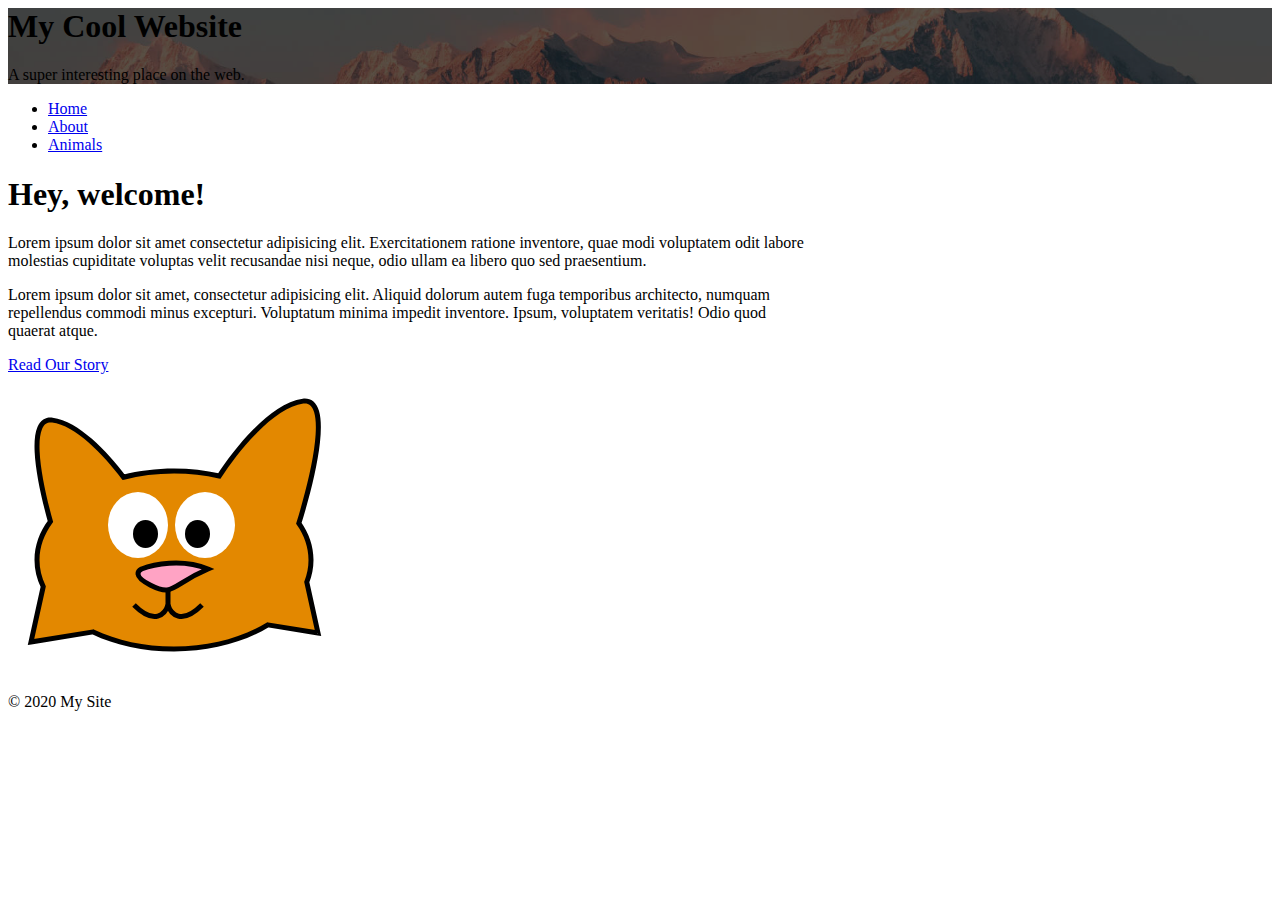
==== index.html @ 9cc60007 "my first commit" ====
<html lang="en">
  <head>
    <meta charset="UTF-8" />
    <meta name="viewport" content="width=device-width, initial-scale=1.0" />
    <title>My Cool Website</title>
    <link rel="stylesheet" href="https://stackpath.bootstrapcdn.com/bootstrap/5.0.0-alpha1/css/bootstrap.min.css" integrity="sha384-r4NyP46KrjDleawBgD5tp8Y7UzmLA05oM1iAEQ17CSuDqnUK2+k9luXQOfXJCJ4I" crossorigin="anonymous" />
    <link rel="stylesheet" href="custom.css" />
  </head>
  <body>
    <div class="my-bg-photo bg-secondary text-white py-5 text-center shadow">
      <h1 class="display-4">My Cool Website</h1>
      <p class="lead mb-0">A super interesting place on the web.</p>
    </div>

    <div class="container my-custom-container pt-3">
      <nav class="mb-3">
        <ul class="nav nav-tabs justify-content-center">
          <li class="nav-item">
            <a class="nav-link active" href="#">Home</a>
          </li>
          <li class="nav-item">
            <a class="nav-link" href="about.html">About</a>
          </li>
          <li class="nav-item">
            <a class="nav-link" href="animals.html">Animals</a>
          </li>
        </ul>
      </nav>

      <div class="row">
        <div class="col-md-7">
          <h1>Hey, welcome!</h1>
          <p class="lead">Lorem ipsum dolor sit amet consectetur adipisicing elit. Exercitationem ratione inventore, quae modi voluptatem odit labore molestias cupiditate voluptas velit recusandae nisi neque, odio ullam ea libero quo sed praesentium.</p>
          <p>Lorem ipsum dolor sit amet, consectetur adipisicing elit. Aliquid dolorum autem fuga temporibus architecto, numquam repellendus commodi minus excepturi. Voluptatum minima impedit inventore. Ipsum, voluptatem veritatis! Odio quod quaerat atque.</p>
          <a href="about.html" class="btn btn-primary btn-lg">Read Our Story</a>
        </div>
        <div class="col-md-5 text-center pt-5">
          <img src="images/cat.svg" class="my-drawing img-fluid" alt="A drawing of a cat." />
        </div>
      </div>
    </div>

    <footer class="border-top mt-5 py-4 text-center text-muted small">
      <p>&copy; 2020 My Site</p>
    </footer>

    <!-- JavaScript and dependencies -->
    <script src="https://cdn.jsdelivr.net/npm/popper.js@1.16.0/dist/umd/popper.min.js" integrity="sha384-Q6E9RHvbIyZFJoft+2mJbHaEWldlvI9IOYy5n3zV9zzTtmI3UksdQRVvoxMfooAo" crossorigin="anonymous"></script>
    <script src="https://stackpath.bootstrapcdn.com/bootstrap/5.0.0-alpha1/js/bootstrap.min.js" integrity="sha384-oesi62hOLfzrys4LxRF63OJCXdXDipiYWBnvTl9Y9/TRlw5xlKIEHpNyvvDShgf/" crossorigin="anonymous"></script>
  </body>
</html>
---- custom.css ----
.my-bg-photo {
  background: url('images/banner-bg.jpg') no-repeat;
  background-size: cover;
  background-position: center center;
  position: relative;
}

.my-bg-photo * {
  position: relative;
  z-index: 10;
}

.my-bg-photo:before {
  content: " ";
  position: absolute;
  z-index: 1;
  top: 0;
  bottom: 0;
  left: 0;
  right: 0;
  background-color: #000;
  opacity: .65;
}

.my-custom-container {
  max-width: 800px;
}

.accordion .btn-link:focus {
  box-shadow: none;
}

.my-drawing {
  transition: all .33s ease-out;
}

.my-drawing:hover {
  transform: scale(1.054) rotate(15deg);
}
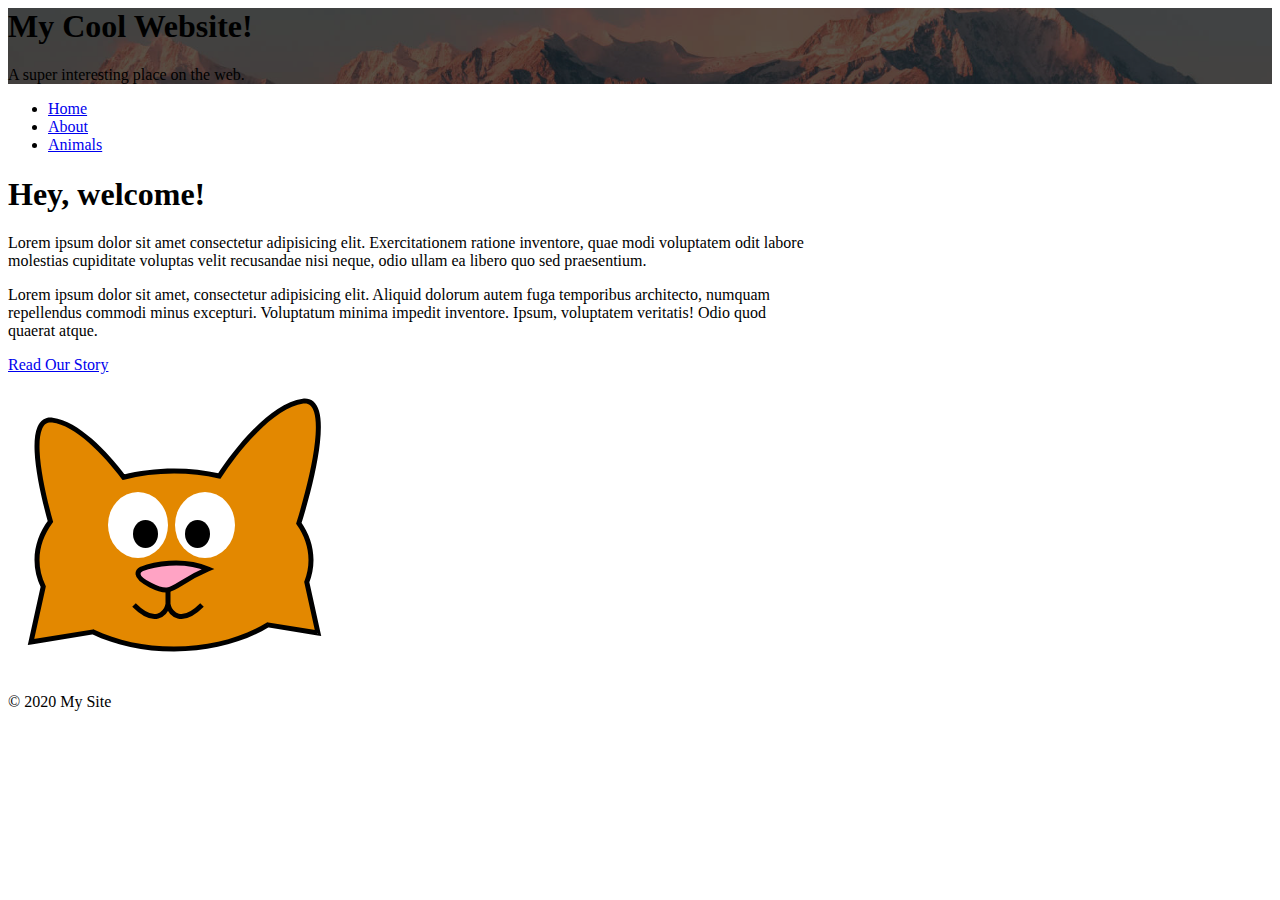
==== commit 3cfb6bc3: "checked headline on animal" ====
--- a/index.html
+++ b/index.html
@@ -2,13 +2,13 @@
   <head>
     <meta charset="UTF-8" />
     <meta name="viewport" content="width=device-width, initial-scale=1.0" />
-    <title>My Cool Website</title>
+    <title>Our Animals | My Cool Website</title>
     <link rel="stylesheet" href="https://stackpath.bootstrapcdn.com/bootstrap/5.0.0-alpha1/css/bootstrap.min.css" integrity="sha384-r4NyP46KrjDleawBgD5tp8Y7UzmLA05oM1iAEQ17CSuDqnUK2+k9luXQOfXJCJ4I" crossorigin="anonymous" />
     <link rel="stylesheet" href="custom.css" />
   </head>
   <body>
     <div class="my-bg-photo bg-secondary text-white py-5 text-center shadow">
-      <h1 class="display-4">My Cool Website</h1>
+      <h1 class="display-4">My Cool Website!</h1>
       <p class="lead mb-0">A super interesting place on the web.</p>
     </div>
 
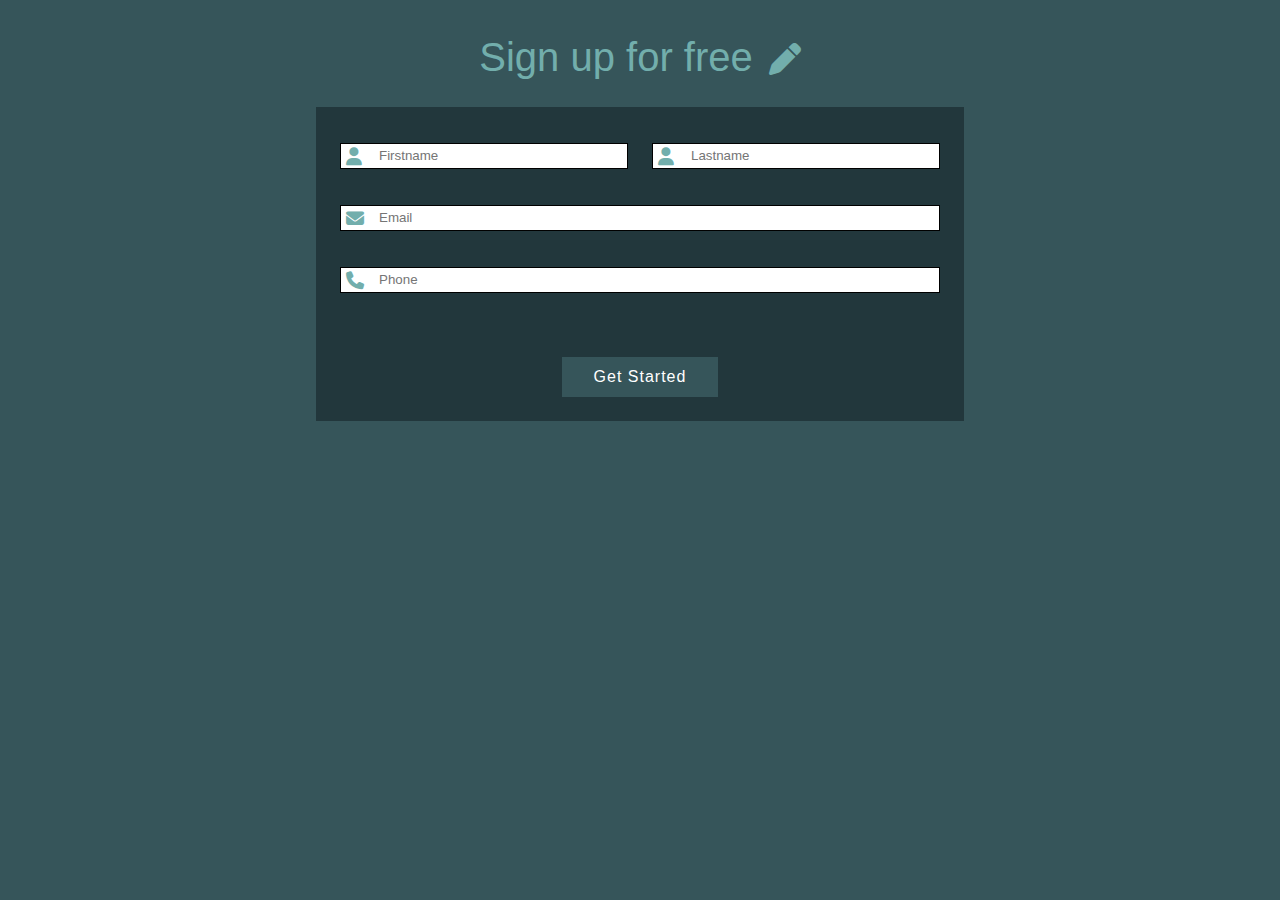
==== commit 7eb064d7: "change index html" ====
--- a/index.html
+++ b/index.html
@@ -1,51 +1,58 @@
 <html lang="en">
-  <head>
-    <meta charset="UTF-8" />
-    <meta name="viewport" content="width=device-width, initial-scale=1.0" />
-    <title>Our Animals | My Cool Website</title>
-    <link rel="stylesheet" href="https://stackpath.bootstrapcdn.com/bootstrap/5.0.0-alpha1/css/bootstrap.min.css" integrity="sha384-r4NyP46KrjDleawBgD5tp8Y7UzmLA05oM1iAEQ17CSuDqnUK2+k9luXQOfXJCJ4I" crossorigin="anonymous" />
-    <link rel="stylesheet" href="custom.css" />
-  </head>
-  <body>
-    <div class="my-bg-photo bg-secondary text-white py-5 text-center shadow">
-      <h1 class="display-4">My Cool Website!</h1>
-      <p class="lead mb-0">A super interesting place on the web.</p>
+<head>
+    <meta charset="UTF-8">
+    <meta http-equiv="X-UA-Compatible" content="IE=edge">
+    <meta name="viewport" content="width=device-width, initial-scale=1.0">
+    <link rel="stylesheet" href="style.css">
+    <link rel="stylesheet" href="fontawesome/css/fontawesome.min.css">
+    <link href="fontawesome/css/brands.css" rel="stylesheet">
+    <link href="fontawesome/css/solid.css" rel="stylesheet">
+    <title>My first button</title>
+</head>
+
+
+<body>
+
+    
+    <div class="header">
+        <h1>Sign up for free<i class="fa-solid fa-pen"></i></h1>
     </div>
+    
 
-    <div class="container my-custom-container pt-3">
-      <nav class="mb-3">
-        <ul class="nav nav-tabs justify-content-center">
-          <li class="nav-item">
-            <a class="nav-link active" href="#">Home</a>
-          </li>
-          <li class="nav-item">
-            <a class="nav-link" href="about.html">About</a>
-          </li>
-          <li class="nav-item">
-            <a class="nav-link" href="animals.html">Animals</a>
-          </li>
-        </ul>
-      </nav>
+    <form>
+        
+        <div class="formrow">
+            <div class="input">
+                <i class="fa-solid fa-user"></i>
+                <input type="text" name="fname" placeholder="Firstname">
+            </div>
+            <div class="input">
+                <i class="fa-solid fa-user"></i>
+                <input type="text" name="lname" placeholder="Lastname">
+            </div>
 
-      <div class="row">
-        <div class="col-md-7">
-          <h1>Hey, welcome!</h1>
-          <p class="lead">Lorem ipsum dolor sit amet consectetur adipisicing elit. Exercitationem ratione inventore, quae modi voluptatem odit labore molestias cupiditate voluptas velit recusandae nisi neque, odio ullam ea libero quo sed praesentium.</p>
-          <p>Lorem ipsum dolor sit amet, consectetur adipisicing elit. Aliquid dolorum autem fuga temporibus architecto, numquam repellendus commodi minus excepturi. Voluptatum minima impedit inventore. Ipsum, voluptatem veritatis! Odio quod quaerat atque.</p>
-          <a href="about.html" class="btn btn-primary btn-lg">Read Our Story</a>
         </div>
-        <div class="col-md-5 text-center pt-5">
-          <img src="images/cat.svg" class="my-drawing img-fluid" alt="A drawing of a cat." />
+        
+        <div class="formrow">
+            <div class="input">
+                <i class="fa-solid fa-envelope"></i>
+                <input type="text" name="email" placeholder="Email">
+                </div> 
         </div>
-      </div>
-    </div>
 
-    <footer class="border-top mt-5 py-4 text-center text-muted small">
-      <p>&copy; 2020 My Site</p>
-    </footer>
+        <div class="formrow">
+                <div class="input">
+                    <i class="fa-solid fa-phone"></i>
+                    <input type="text" name="phone" placeholder="Phone">
+                </div>
+        </div>
+    
+        <div class="actionbar">
+            <button type="submit" class="button button-block">Get Started</button>
+        </div>
+      </form>
+    
+    
+</body>
 
-    <!-- JavaScript and dependencies -->
-    <script src="https://cdn.jsdelivr.net/npm/popper.js@1.16.0/dist/umd/popper.min.js" integrity="sha384-Q6E9RHvbIyZFJoft+2mJbHaEWldlvI9IOYy5n3zV9zzTtmI3UksdQRVvoxMfooAo" crossorigin="anonymous"></script>
-    <script src="https://stackpath.bootstrapcdn.com/bootstrap/5.0.0-alpha1/js/bootstrap.min.js" integrity="sha384-oesi62hOLfzrys4LxRF63OJCXdXDipiYWBnvTl9Y9/TRlw5xlKIEHpNyvvDShgf/" crossorigin="anonymous"></script>
-  </body>
-</html>
+</html>--- a/style.css
+++ b/style.css
@@ -0,0 +1,119 @@
+*{font-family: Arial, Helvetica, sans-serif;}
+
+i {
+    color: currentColor;
+}
+
+h1 {
+    color: #72aeac;
+    text-align: center;
+    font-weight: 100;
+    font-size: 40px;
+}
+
+h1 i {
+    margin-left: 16px;
+    font-size: 80%;
+
+}
+ 
+
+form i {
+    position: absolute;
+    left: 6px;
+    font-size: 18px;
+    top: 8px;
+    color: #72aeac;
+}
+
+body {
+    display: flex;
+    flex-direction: column;
+    justify-content: center;
+    background-color: #36555a;
+}
+form {
+    background-color: #22373c;
+    padding: 24px;
+    width: 80%;
+    max-width: 600px;
+    display: block;
+    margin: 0 auto;
+}
+
+label {
+    position: absolute;
+    top: 32px;
+    left: 32px;
+}
+
+button, .button {
+    background: #36555a;
+    color: #fff;
+    padding: 8px 32px 8px 32px;
+    font-size: 16px;
+    font-family: sans-serif;
+    font-weight: 500;
+    letter-spacing: 1;
+    border-style: none;
+    line-height: 24px;
+    text-align: center;
+    margin-top: 32px;
+
+}
+
+.actionbar {
+flex: 1;
+display: flex;
+justify-content: center;
+
+}
+
+button:hover, .button:hover{
+    background-color: #507d7f;
+    cursor: pointer;
+}
+
+input {
+
+   border: #72aeac;
+    height: 26px;
+    margin-top: 4px;
+    border: solid;
+    border-width: 1px;
+    padding: 8px;
+    text-indent: 30px;
+
+}
+
+input:focus + label {
+    transform: translateY(-24px) translateX(-8px);
+    text-transform: uppercase;
+
+}
+
+.input {
+    display: flex;
+    flex-direction: column;
+    margin-bottom: 24px;
+    flex: 1;
+    position: relative;
+}
+
+.formrow {
+    margin-top: 8px;
+    margin-bottom: 8px;
+}
+
+.submit {
+float: right;
+flex: 1;
+}
+
+@media (min-width: 720px) {
+    .formrow{
+     display: flex;
+     gap: 24px;
+    }
+  }
+
--- a/fontawesome/css/brands.css
+++ b/fontawesome/css/brands.css
@@ -0,0 +1,1516 @@
+/*!
+ * Font Awesome Free 6.2.0 by @fontawesome - https://fontawesome.com
+ * License - https://fontawesome.com/license/free (Icons: CC BY 4.0, Fonts: SIL OFL 1.1, Code: MIT License)
+ * Copyright 2022 Fonticons, Inc.
+ */
+:root, :host {
+  --fa-style-family-brands: 'Font Awesome 6 Brands';
+  --fa-font-brands: normal 400 1em/1 'Font Awesome 6 Brands'; }
+
+@font-face {
+  font-family: 'Font Awesome 6 Brands';
+  font-style: normal;
+  font-weight: 400;
+  font-display: block;
+  src: url("../webfonts/fa-brands-400.woff2") format("woff2"), url("../webfonts/fa-brands-400.ttf") format("truetype"); }
+
+.fab,
+.fa-brands {
+  font-weight: 400; }
+
+.fa-monero:before {
+  content: "\f3d0"; }
+
+.fa-hooli:before {
+  content: "\f427"; }
+
+.fa-yelp:before {
+  content: "\f1e9"; }
+
+.fa-cc-visa:before {
+  content: "\f1f0"; }
+
+.fa-lastfm:before {
+  content: "\f202"; }
+
+.fa-shopware:before {
+  content: "\f5b5"; }
+
+.fa-creative-commons-nc:before {
+  content: "\f4e8"; }
+
+.fa-aws:before {
+  content: "\f375"; }
+
+.fa-redhat:before {
+  content: "\f7bc"; }
+
+.fa-yoast:before {
+  content: "\f2b1"; }
+
+.fa-cloudflare:before {
+  content: "\e07d"; }
+
+.fa-ups:before {
+  content: "\f7e0"; }
+
+.fa-wpexplorer:before {
+  content: "\f2de"; }
+
+.fa-dyalog:before {
+  content: "\f399"; }
+
+.fa-bity:before {
+  content: "\f37a"; }
+
+.fa-stackpath:before {
+  content: "\f842"; }
+
+.fa-buysellads:before {
+  content: "\f20d"; }
+
+.fa-first-order:before {
+  content: "\f2b0"; }
+
+.fa-modx:before {
+  content: "\f285"; }
+
+.fa-guilded:before {
+  content: "\e07e"; }
+
+.fa-vnv:before {
+  content: "\f40b"; }
+
+.fa-square-js:before {
+  content: "\f3b9"; }
+
+.fa-js-square:before {
+  content: "\f3b9"; }
+
+.fa-microsoft:before {
+  content: "\f3ca"; }
+
+.fa-qq:before {
+  content: "\f1d6"; }
+
+.fa-orcid:before {
+  content: "\f8d2"; }
+
+.fa-java:before {
+  content: "\f4e4"; }
+
+.fa-invision:before {
+  content: "\f7b0"; }
+
+.fa-creative-commons-pd-alt:before {
+  content: "\f4ed"; }
+
+.fa-centercode:before {
+  content: "\f380"; }
+
+.fa-glide-g:before {
+  content: "\f2a6"; }
+
+.fa-drupal:before {
+  content: "\f1a9"; }
+
+.fa-hire-a-helper:before {
+  content: "\f3b0"; }
+
+.fa-creative-commons-by:before {
+  content: "\f4e7"; }
+
+.fa-unity:before {
+  content: "\e049"; }
+
+.fa-whmcs:before {
+  content: "\f40d"; }
+
+.fa-rocketchat:before {
+  content: "\f3e8"; }
+
+.fa-vk:before {
+  content: "\f189"; }
+
+.fa-untappd:before {
+  content: "\f405"; }
+
+.fa-mailchimp:before {
+  content: "\f59e"; }
+
+.fa-css3-alt:before {
+  content: "\f38b"; }
+
+.fa-square-reddit:before {
+  content: "\f1a2"; }
+
+.fa-reddit-square:before {
+  content: "\f1a2"; }
+
+.fa-vimeo-v:before {
+  content: "\f27d"; }
+
+.fa-contao:before {
+  content: "\f26d"; }
+
+.fa-square-font-awesome:before {
+  content: "\e5ad"; }
+
+.fa-deskpro:before {
+  content: "\f38f"; }
+
+.fa-sistrix:before {
+  content: "\f3ee"; }
+
+.fa-square-instagram:before {
+  content: "\e055"; }
+
+.fa-instagram-square:before {
+  content: "\e055"; }
+
+.fa-battle-net:before {
+  content: "\f835"; }
+
+.fa-the-red-yeti:before {
+  content: "\f69d"; }
+
+.fa-square-hacker-news:before {
+  content: "\f3af"; }
+
+.fa-hacker-news-square:before {
+  content: "\f3af"; }
+
+.fa-edge:before {
+  content: "\f282"; }
+
+.fa-napster:before {
+  content: "\f3d2"; }
+
+.fa-square-snapchat:before {
+  content: "\f2ad"; }
+
+.fa-snapchat-square:before {
+  content: "\f2ad"; }
+
+.fa-google-plus-g:before {
+  content: "\f0d5"; }
+
+.fa-artstation:before {
+  content: "\f77a"; }
+
+.fa-markdown:before {
+  content: "\f60f"; }
+
+.fa-sourcetree:before {
+  content: "\f7d3"; }
+
+.fa-google-plus:before {
+  content: "\f2b3"; }
+
+.fa-diaspora:before {
+  content: "\f791"; }
+
+.fa-foursquare:before {
+  content: "\f180"; }
+
+.fa-stack-overflow:before {
+  content: "\f16c"; }
+
+.fa-github-alt:before {
+  content: "\f113"; }
+
+.fa-phoenix-squadron:before {
+  content: "\f511"; }
+
+.fa-pagelines:before {
+  content: "\f18c"; }
+
+.fa-algolia:before {
+  content: "\f36c"; }
+
+.fa-red-river:before {
+  content: "\f3e3"; }
+
+.fa-creative-commons-sa:before {
+  content: "\f4ef"; }
+
+.fa-safari:before {
+  content: "\f267"; }
+
+.fa-google:before {
+  content: "\f1a0"; }
+
+.fa-square-font-awesome-stroke:before {
+  content: "\f35c"; }
+
+.fa-font-awesome-alt:before {
+  content: "\f35c"; }
+
+.fa-atlassian:before {
+  content: "\f77b"; }
+
+.fa-linkedin-in:before {
+  content: "\f0e1"; }
+
+.fa-digital-ocean:before {
+  content: "\f391"; }
+
+.fa-nimblr:before {
+  content: "\f5a8"; }
+
+.fa-chromecast:before {
+  content: "\f838"; }
+
+.fa-evernote:before {
+  content: "\f839"; }
+
+.fa-hacker-news:before {
+  content: "\f1d4"; }
+
+.fa-creative-commons-sampling:before {
+  content: "\f4f0"; }
+
+.fa-adversal:before {
+  content: "\f36a"; }
+
+.fa-creative-commons:before {
+  content: "\f25e"; }
+
+.fa-watchman-monitoring:before {
+  content: "\e087"; }
+
+.fa-fonticons:before {
+  content: "\f280"; }
+
+.fa-weixin:before {
+  content: "\f1d7"; }
+
+.fa-shirtsinbulk:before {
+  content: "\f214"; }
+
+.fa-codepen:before {
+  content: "\f1cb"; }
+
+.fa-git-alt:before {
+  content: "\f841"; }
+
+.fa-lyft:before {
+  content: "\f3c3"; }
+
+.fa-rev:before {
+  content: "\f5b2"; }
+
+.fa-windows:before {
+  content: "\f17a"; }
+
+.fa-wizards-of-the-coast:before {
+  content: "\f730"; }
+
+.fa-square-viadeo:before {
+  content: "\f2aa"; }
+
+.fa-viadeo-square:before {
+  content: "\f2aa"; }
+
+.fa-meetup:before {
+  content: "\f2e0"; }
+
+.fa-centos:before {
+  content: "\f789"; }
+
+.fa-adn:before {
+  content: "\f170"; }
+
+.fa-cloudsmith:before {
+  content: "\f384"; }
+
+.fa-pied-piper-alt:before {
+  content: "\f1a8"; }
+
+.fa-square-dribbble:before {
+  content: "\f397"; }
+
+.fa-dribbble-square:before {
+  content: "\f397"; }
+
+.fa-codiepie:before {
+  content: "\f284"; }
+
+.fa-node:before {
+  content: "\f419"; }
+
+.fa-mix:before {
+  content: "\f3cb"; }
+
+.fa-steam:before {
+  content: "\f1b6"; }
+
+.fa-cc-apple-pay:before {
+  content: "\f416"; }
+
+.fa-scribd:before {
+  content: "\f28a"; }
+
+.fa-openid:before {
+  content: "\f19b"; }
+
+.fa-instalod:before {
+  content: "\e081"; }
+
+.fa-expeditedssl:before {
+  content: "\f23e"; }
+
+.fa-sellcast:before {
+  content: "\f2da"; }
+
+.fa-square-twitter:before {
+  content: "\f081"; }
+
+.fa-twitter-square:before {
+  content: "\f081"; }
+
+.fa-r-project:before {
+  content: "\f4f7"; }
+
+.fa-delicious:before {
+  content: "\f1a5"; }
+
+.fa-freebsd:before {
+  content: "\f3a4"; }
+
+.fa-vuejs:before {
+  content: "\f41f"; }
+
+.fa-accusoft:before {
+  content: "\f369"; }
+
+.fa-ioxhost:before {
+  content: "\f208"; }
+
+.fa-fonticons-fi:before {
+  content: "\f3a2"; }
+
+.fa-app-store:before {
+  content: "\f36f"; }
+
+.fa-cc-mastercard:before {
+  content: "\f1f1"; }
+
+.fa-itunes-note:before {
+  content: "\f3b5"; }
+
+.fa-golang:before {
+  content: "\e40f"; }
+
+.fa-kickstarter:before {
+  content: "\f3bb"; }
+
+.fa-grav:before {
+  content: "\f2d6"; }
+
+.fa-weibo:before {
+  content: "\f18a"; }
+
+.fa-uncharted:before {
+  content: "\e084"; }
+
+.fa-firstdraft:before {
+  content: "\f3a1"; }
+
+.fa-square-youtube:before {
+  content: "\f431"; }
+
+.fa-youtube-square:before {
+  content: "\f431"; }
+
+.fa-wikipedia-w:before {
+  content: "\f266"; }
+
+.fa-wpressr:before {
+  content: "\f3e4"; }
+
+.fa-rendact:before {
+  content: "\f3e4"; }
+
+.fa-angellist:before {
+  content: "\f209"; }
+
+.fa-galactic-republic:before {
+  content: "\f50c"; }
+
+.fa-nfc-directional:before {
+  content: "\e530"; }
+
+.fa-skype:before {
+  content: "\f17e"; }
+
+.fa-joget:before {
+  content: "\f3b7"; }
+
+.fa-fedora:before {
+  content: "\f798"; }
+
+.fa-stripe-s:before {
+  content: "\f42a"; }
+
+.fa-meta:before {
+  content: "\e49b"; }
+
+.fa-laravel:before {
+  content: "\f3bd"; }
+
+.fa-hotjar:before {
+  content: "\f3b1"; }
+
+.fa-bluetooth-b:before {
+  content: "\f294"; }
+
+.fa-sticker-mule:before {
+  content: "\f3f7"; }
+
+.fa-creative-commons-zero:before {
+  content: "\f4f3"; }
+
+.fa-hips:before {
+  content: "\f452"; }
+
+.fa-behance:before {
+  content: "\f1b4"; }
+
+.fa-reddit:before {
+  content: "\f1a1"; }
+
+.fa-discord:before {
+  content: "\f392"; }
+
+.fa-chrome:before {
+  content: "\f268"; }
+
+.fa-app-store-ios:before {
+  content: "\f370"; }
+
+.fa-cc-discover:before {
+  content: "\f1f2"; }
+
+.fa-wpbeginner:before {
+  content: "\f297"; }
+
+.fa-confluence:before {
+  content: "\f78d"; }
+
+.fa-mdb:before {
+  content: "\f8ca"; }
+
+.fa-dochub:before {
+  content: "\f394"; }
+
+.fa-accessible-icon:before {
+  content: "\f368"; }
+
+.fa-ebay:before {
+  content: "\f4f4"; }
+
+.fa-amazon:before {
+  content: "\f270"; }
+
+.fa-unsplash:before {
+  content: "\e07c"; }
+
+.fa-yarn:before {
+  content: "\f7e3"; }
+
+.fa-square-steam:before {
+  content: "\f1b7"; }
+
+.fa-steam-square:before {
+  content: "\f1b7"; }
+
+.fa-500px:before {
+  content: "\f26e"; }
+
+.fa-square-vimeo:before {
+  content: "\f194"; }
+
+.fa-vimeo-square:before {
+  content: "\f194"; }
+
+.fa-asymmetrik:before {
+  content: "\f372"; }
+
+.fa-font-awesome:before {
+  content: "\f2b4"; }
+
+.fa-font-awesome-flag:before {
+  content: "\f2b4"; }
+
+.fa-font-awesome-logo-full:before {
+  content: "\f2b4"; }
+
+.fa-gratipay:before {
+  content: "\f184"; }
+
+.fa-apple:before {
+  content: "\f179"; }
+
+.fa-hive:before {
+  content: "\e07f"; }
+
+.fa-gitkraken:before {
+  content: "\f3a6"; }
+
+.fa-keybase:before {
+  content: "\f4f5"; }
+
+.fa-apple-pay:before {
+  content: "\f415"; }
+
+.fa-padlet:before {
+  content: "\e4a0"; }
+
+.fa-amazon-pay:before {
+  content: "\f42c"; }
+
+.fa-square-github:before {
+  content: "\f092"; }
+
+.fa-github-square:before {
+  content: "\f092"; }
+
+.fa-stumbleupon:before {
+  content: "\f1a4"; }
+
+.fa-fedex:before {
+  content: "\f797"; }
+
+.fa-phoenix-framework:before {
+  content: "\f3dc"; }
+
+.fa-shopify:before {
+  content: "\e057"; }
+
+.fa-neos:before {
+  content: "\f612"; }
+
+.fa-hackerrank:before {
+  content: "\f5f7"; }
+
+.fa-researchgate:before {
+  content: "\f4f8"; }
+
+.fa-swift:before {
+  content: "\f8e1"; }
+
+.fa-angular:before {
+  content: "\f420"; }
+
+.fa-speakap:before {
+  content: "\f3f3"; }
+
+.fa-angrycreative:before {
+  content: "\f36e"; }
+
+.fa-y-combinator:before {
+  content: "\f23b"; }
+
+.fa-empire:before {
+  content: "\f1d1"; }
+
+.fa-envira:before {
+  content: "\f299"; }
+
+.fa-square-gitlab:before {
+  content: "\e5ae"; }
+
+.fa-gitlab-square:before {
+  content: "\e5ae"; }
+
+.fa-studiovinari:before {
+  content: "\f3f8"; }
+
+.fa-pied-piper:before {
+  content: "\f2ae"; }
+
+.fa-wordpress:before {
+  content: "\f19a"; }
+
+.fa-product-hunt:before {
+  content: "\f288"; }
+
+.fa-firefox:before {
+  content: "\f269"; }
+
+.fa-linode:before {
+  content: "\f2b8"; }
+
+.fa-goodreads:before {
+  content: "\f3a8"; }
+
+.fa-square-odnoklassniki:before {
+  content: "\f264"; }
+
+.fa-odnoklassniki-square:before {
+  content: "\f264"; }
+
+.fa-jsfiddle:before {
+  content: "\f1cc"; }
+
+.fa-sith:before {
+  content: "\f512"; }
+
+.fa-themeisle:before {
+  content: "\f2b2"; }
+
+.fa-page4:before {
+  content: "\f3d7"; }
+
+.fa-hashnode:before {
+  content: "\e499"; }
+
+.fa-react:before {
+  content: "\f41b"; }
+
+.fa-cc-paypal:before {
+  content: "\f1f4"; }
+
+.fa-squarespace:before {
+  content: "\f5be"; }
+
+.fa-cc-stripe:before {
+  content: "\f1f5"; }
+
+.fa-creative-commons-share:before {
+  content: "\f4f2"; }
+
+.fa-bitcoin:before {
+  content: "\f379"; }
+
+.fa-keycdn:before {
+  content: "\f3ba"; }
+
+.fa-opera:before {
+  content: "\f26a"; }
+
+.fa-itch-io:before {
+  content: "\f83a"; }
+
+.fa-umbraco:before {
+  content: "\f8e8"; }
+
+.fa-galactic-senate:before {
+  content: "\f50d"; }
+
+.fa-ubuntu:before {
+  content: "\f7df"; }
+
+.fa-draft2digital:before {
+  content: "\f396"; }
+
+.fa-stripe:before {
+  content: "\f429"; }
+
+.fa-houzz:before {
+  content: "\f27c"; }
+
+.fa-gg:before {
+  content: "\f260"; }
+
+.fa-dhl:before {
+  content: "\f790"; }
+
+.fa-square-pinterest:before {
+  content: "\f0d3"; }
+
+.fa-pinterest-square:before {
+  content: "\f0d3"; }
+
+.fa-xing:before {
+  content: "\f168"; }
+
+.fa-blackberry:before {
+  content: "\f37b"; }
+
+.fa-creative-commons-pd:before {
+  content: "\f4ec"; }
+
+.fa-playstation:before {
+  content: "\f3df"; }
+
+.fa-quinscape:before {
+  content: "\f459"; }
+
+.fa-less:before {
+  content: "\f41d"; }
+
+.fa-blogger-b:before {
+  content: "\f37d"; }
+
+.fa-opencart:before {
+  content: "\f23d"; }
+
+.fa-vine:before {
+  content: "\f1ca"; }
+
+.fa-paypal:before {
+  content: "\f1ed"; }
+
+.fa-gitlab:before {
+  content: "\f296"; }
+
+.fa-typo3:before {
+  content: "\f42b"; }
+
+.fa-reddit-alien:before {
+  content: "\f281"; }
+
+.fa-yahoo:before {
+  content: "\f19e"; }
+
+.fa-dailymotion:before {
+  content: "\e052"; }
+
+.fa-affiliatetheme:before {
+  content: "\f36b"; }
+
+.fa-pied-piper-pp:before {
+  content: "\f1a7"; }
+
+.fa-bootstrap:before {
+  content: "\f836"; }
+
+.fa-odnoklassniki:before {
+  content: "\f263"; }
+
+.fa-nfc-symbol:before {
+  content: "\e531"; }
+
+.fa-ethereum:before {
+  content: "\f42e"; }
+
+.fa-speaker-deck:before {
+  content: "\f83c"; }
+
+.fa-creative-commons-nc-eu:before {
+  content: "\f4e9"; }
+
+.fa-patreon:before {
+  content: "\f3d9"; }
+
+.fa-avianex:before {
+  content: "\f374"; }
+
+.fa-ello:before {
+  content: "\f5f1"; }
+
+.fa-gofore:before {
+  content: "\f3a7"; }
+
+.fa-bimobject:before {
+  content: "\f378"; }
+
+.fa-facebook-f:before {
+  content: "\f39e"; }
+
+.fa-square-google-plus:before {
+  content: "\f0d4"; }
+
+.fa-google-plus-square:before {
+  content: "\f0d4"; }
+
+.fa-mandalorian:before {
+  content: "\f50f"; }
+
+.fa-first-order-alt:before {
+  content: "\f50a"; }
+
+.fa-osi:before {
+  content: "\f41a"; }
+
+.fa-google-wallet:before {
+  content: "\f1ee"; }
+
+.fa-d-and-d-beyond:before {
+  content: "\f6ca"; }
+
+.fa-periscope:before {
+  content: "\f3da"; }
+
+.fa-fulcrum:before {
+  content: "\f50b"; }
+
+.fa-cloudscale:before {
+  content: "\f383"; }
+
+.fa-forumbee:before {
+  content: "\f211"; }
+
+.fa-mizuni:before {
+  content: "\f3cc"; }
+
+.fa-schlix:before {
+  content: "\f3ea"; }
+
+.fa-square-xing:before {
+  content: "\f169"; }
+
+.fa-xing-square:before {
+  content: "\f169"; }
+
+.fa-bandcamp:before {
+  content: "\f2d5"; }
+
+.fa-wpforms:before {
+  content: "\f298"; }
+
+.fa-cloudversify:before {
+  content: "\f385"; }
+
+.fa-usps:before {
+  content: "\f7e1"; }
+
+.fa-megaport:before {
+  content: "\f5a3"; }
+
+.fa-magento:before {
+  content: "\f3c4"; }
+
+.fa-spotify:before {
+  content: "\f1bc"; }
+
+.fa-optin-monster:before {
+  content: "\f23c"; }
+
+.fa-fly:before {
+  content: "\f417"; }
+
+.fa-aviato:before {
+  content: "\f421"; }
+
+.fa-itunes:before {
+  content: "\f3b4"; }
+
+.fa-cuttlefish:before {
+  content: "\f38c"; }
+
+.fa-blogger:before {
+  content: "\f37c"; }
+
+.fa-flickr:before {
+  content: "\f16e"; }
+
+.fa-viber:before {
+  content: "\f409"; }
+
+.fa-soundcloud:before {
+  content: "\f1be"; }
+
+.fa-digg:before {
+  content: "\f1a6"; }
+
+.fa-tencent-weibo:before {
+  content: "\f1d5"; }
+
+.fa-symfony:before {
+  content: "\f83d"; }
+
+.fa-maxcdn:before {
+  content: "\f136"; }
+
+.fa-etsy:before {
+  content: "\f2d7"; }
+
+.fa-facebook-messenger:before {
+  content: "\f39f"; }
+
+.fa-audible:before {
+  content: "\f373"; }
+
+.fa-think-peaks:before {
+  content: "\f731"; }
+
+.fa-bilibili:before {
+  content: "\e3d9"; }
+
+.fa-erlang:before {
+  content: "\f39d"; }
+
+.fa-cotton-bureau:before {
+  content: "\f89e"; }
+
+.fa-dashcube:before {
+  content: "\f210"; }
+
+.fa-42-group:before {
+  content: "\e080"; }
+
+.fa-innosoft:before {
+  content: "\e080"; }
+
+.fa-stack-exchange:before {
+  content: "\f18d"; }
+
+.fa-elementor:before {
+  content: "\f430"; }
+
+.fa-square-pied-piper:before {
+  content: "\e01e"; }
+
+.fa-pied-piper-square:before {
+  content: "\e01e"; }
+
+.fa-creative-commons-nd:before {
+  content: "\f4eb"; }
+
+.fa-palfed:before {
+  content: "\f3d8"; }
+
+.fa-superpowers:before {
+  content: "\f2dd"; }
+
+.fa-resolving:before {
+  content: "\f3e7"; }
+
+.fa-xbox:before {
+  content: "\f412"; }
+
+.fa-searchengin:before {
+  content: "\f3eb"; }
+
+.fa-tiktok:before {
+  content: "\e07b"; }
+
+.fa-square-facebook:before {
+  content: "\f082"; }
+
+.fa-facebook-square:before {
+  content: "\f082"; }
+
+.fa-renren:before {
+  content: "\f18b"; }
+
+.fa-linux:before {
+  content: "\f17c"; }
+
+.fa-glide:before {
+  content: "\f2a5"; }
+
+.fa-linkedin:before {
+  content: "\f08c"; }
+
+.fa-hubspot:before {
+  content: "\f3b2"; }
+
+.fa-deploydog:before {
+  content: "\f38e"; }
+
+.fa-twitch:before {
+  content: "\f1e8"; }
+
+.fa-ravelry:before {
+  content: "\f2d9"; }
+
+.fa-mixer:before {
+  content: "\e056"; }
+
+.fa-square-lastfm:before {
+  content: "\f203"; }
+
+.fa-lastfm-square:before {
+  content: "\f203"; }
+
+.fa-vimeo:before {
+  content: "\f40a"; }
+
+.fa-mendeley:before {
+  content: "\f7b3"; }
+
+.fa-uniregistry:before {
+  content: "\f404"; }
+
+.fa-figma:before {
+  content: "\f799"; }
+
+.fa-creative-commons-remix:before {
+  content: "\f4ee"; }
+
+.fa-cc-amazon-pay:before {
+  content: "\f42d"; }
+
+.fa-dropbox:before {
+  content: "\f16b"; }
+
+.fa-instagram:before {
+  content: "\f16d"; }
+
+.fa-cmplid:before {
+  content: "\e360"; }
+
+.fa-facebook:before {
+  content: "\f09a"; }
+
+.fa-gripfire:before {
+  content: "\f3ac"; }
+
+.fa-jedi-order:before {
+  content: "\f50e"; }
+
+.fa-uikit:before {
+  content: "\f403"; }
+
+.fa-fort-awesome-alt:before {
+  content: "\f3a3"; }
+
+.fa-phabricator:before {
+  content: "\f3db"; }
+
+.fa-ussunnah:before {
+  content: "\f407"; }
+
+.fa-earlybirds:before {
+  content: "\f39a"; }
+
+.fa-trade-federation:before {
+  content: "\f513"; }
+
+.fa-autoprefixer:before {
+  content: "\f41c"; }
+
+.fa-whatsapp:before {
+  content: "\f232"; }
+
+.fa-slideshare:before {
+  content: "\f1e7"; }
+
+.fa-google-play:before {
+  content: "\f3ab"; }
+
+.fa-viadeo:before {
+  content: "\f2a9"; }
+
+.fa-line:before {
+  content: "\f3c0"; }
+
+.fa-google-drive:before {
+  content: "\f3aa"; }
+
+.fa-servicestack:before {
+  content: "\f3ec"; }
+
+.fa-simplybuilt:before {
+  content: "\f215"; }
+
+.fa-bitbucket:before {
+  content: "\f171"; }
+
+.fa-imdb:before {
+  content: "\f2d8"; }
+
+.fa-deezer:before {
+  content: "\e077"; }
+
+.fa-raspberry-pi:before {
+  content: "\f7bb"; }
+
+.fa-jira:before {
+  content: "\f7b1"; }
+
+.fa-docker:before {
+  content: "\f395"; }
+
+.fa-screenpal:before {
+  content: "\e570"; }
+
+.fa-bluetooth:before {
+  content: "\f293"; }
+
+.fa-gitter:before {
+  content: "\f426"; }
+
+.fa-d-and-d:before {
+  content: "\f38d"; }
+
+.fa-microblog:before {
+  content: "\e01a"; }
+
+.fa-cc-diners-club:before {
+  content: "\f24c"; }
+
+.fa-gg-circle:before {
+  content: "\f261"; }
+
+.fa-pied-piper-hat:before {
+  content: "\f4e5"; }
+
+.fa-kickstarter-k:before {
+  content: "\f3bc"; }
+
+.fa-yandex:before {
+  content: "\f413"; }
+
+.fa-readme:before {
+  content: "\f4d5"; }
+
+.fa-html5:before {
+  content: "\f13b"; }
+
+.fa-sellsy:before {
+  content: "\f213"; }
+
+.fa-sass:before {
+  content: "\f41e"; }
+
+.fa-wirsindhandwerk:before {
+  content: "\e2d0"; }
+
+.fa-wsh:before {
+  content: "\e2d0"; }
+
+.fa-buromobelexperte:before {
+  content: "\f37f"; }
+
+.fa-salesforce:before {
+  content: "\f83b"; }
+
+.fa-octopus-deploy:before {
+  content: "\e082"; }
+
+.fa-medapps:before {
+  content: "\f3c6"; }
+
+.fa-ns8:before {
+  content: "\f3d5"; }
+
+.fa-pinterest-p:before {
+  content: "\f231"; }
+
+.fa-apper:before {
+  content: "\f371"; }
+
+.fa-fort-awesome:before {
+  content: "\f286"; }
+
+.fa-waze:before {
+  content: "\f83f"; }
+
+.fa-cc-jcb:before {
+  content: "\f24b"; }
+
+.fa-snapchat:before {
+  content: "\f2ab"; }
+
+.fa-snapchat-ghost:before {
+  content: "\f2ab"; }
+
+.fa-fantasy-flight-games:before {
+  content: "\f6dc"; }
+
+.fa-rust:before {
+  content: "\e07a"; }
+
+.fa-wix:before {
+  content: "\f5cf"; }
+
+.fa-square-behance:before {
+  content: "\f1b5"; }
+
+.fa-behance-square:before {
+  content: "\f1b5"; }
+
+.fa-supple:before {
+  content: "\f3f9"; }
+
+.fa-rebel:before {
+  content: "\f1d0"; }
+
+.fa-css3:before {
+  content: "\f13c"; }
+
+.fa-staylinked:before {
+  content: "\f3f5"; }
+
+.fa-kaggle:before {
+  content: "\f5fa"; }
+
+.fa-space-awesome:before {
+  content: "\e5ac"; }
+
+.fa-deviantart:before {
+  content: "\f1bd"; }
+
+.fa-cpanel:before {
+  content: "\f388"; }
+
+.fa-goodreads-g:before {
+  content: "\f3a9"; }
+
+.fa-square-git:before {
+  content: "\f1d2"; }
+
+.fa-git-square:before {
+  content: "\f1d2"; }
+
+.fa-square-tumblr:before {
+  content: "\f174"; }
+
+.fa-tumblr-square:before {
+  content: "\f174"; }
+
+.fa-trello:before {
+  content: "\f181"; }
+
+.fa-creative-commons-nc-jp:before {
+  content: "\f4ea"; }
+
+.fa-get-pocket:before {
+  content: "\f265"; }
+
+.fa-perbyte:before {
+  content: "\e083"; }
+
+.fa-grunt:before {
+  content: "\f3ad"; }
+
+.fa-weebly:before {
+  content: "\f5cc"; }
+
+.fa-connectdevelop:before {
+  content: "\f20e"; }
+
+.fa-leanpub:before {
+  content: "\f212"; }
+
+.fa-black-tie:before {
+  content: "\f27e"; }
+
+.fa-themeco:before {
+  content: "\f5c6"; }
+
+.fa-python:before {
+  content: "\f3e2"; }
+
+.fa-android:before {
+  content: "\f17b"; }
+
+.fa-bots:before {
+  content: "\e340"; }
+
+.fa-free-code-camp:before {
+  content: "\f2c5"; }
+
+.fa-hornbill:before {
+  content: "\f592"; }
+
+.fa-js:before {
+  content: "\f3b8"; }
+
+.fa-ideal:before {
+  content: "\e013"; }
+
+.fa-git:before {
+  content: "\f1d3"; }
+
+.fa-dev:before {
+  content: "\f6cc"; }
+
+.fa-sketch:before {
+  content: "\f7c6"; }
+
+.fa-yandex-international:before {
+  content: "\f414"; }
+
+.fa-cc-amex:before {
+  content: "\f1f3"; }
+
+.fa-uber:before {
+  content: "\f402"; }
+
+.fa-github:before {
+  content: "\f09b"; }
+
+.fa-php:before {
+  content: "\f457"; }
+
+.fa-alipay:before {
+  content: "\f642"; }
+
+.fa-youtube:before {
+  content: "\f167"; }
+
+.fa-skyatlas:before {
+  content: "\f216"; }
+
+.fa-firefox-browser:before {
+  content: "\e007"; }
+
+.fa-replyd:before {
+  content: "\f3e6"; }
+
+.fa-suse:before {
+  content: "\f7d6"; }
+
+.fa-jenkins:before {
+  content: "\f3b6"; }
+
+.fa-twitter:before {
+  content: "\f099"; }
+
+.fa-rockrms:before {
+  content: "\f3e9"; }
+
+.fa-pinterest:before {
+  content: "\f0d2"; }
+
+.fa-buffer:before {
+  content: "\f837"; }
+
+.fa-npm:before {
+  content: "\f3d4"; }
+
+.fa-yammer:before {
+  content: "\f840"; }
+
+.fa-btc:before {
+  content: "\f15a"; }
+
+.fa-dribbble:before {
+  content: "\f17d"; }
+
+.fa-stumbleupon-circle:before {
+  content: "\f1a3"; }
+
+.fa-internet-explorer:before {
+  content: "\f26b"; }
+
+.fa-telegram:before {
+  content: "\f2c6"; }
+
+.fa-telegram-plane:before {
+  content: "\f2c6"; }
+
+.fa-old-republic:before {
+  content: "\f510"; }
+
+.fa-square-whatsapp:before {
+  content: "\f40c"; }
+
+.fa-whatsapp-square:before {
+  content: "\f40c"; }
+
+.fa-node-js:before {
+  content: "\f3d3"; }
+
+.fa-edge-legacy:before {
+  content: "\e078"; }
+
+.fa-slack:before {
+  content: "\f198"; }
+
+.fa-slack-hash:before {
+  content: "\f198"; }
+
+.fa-medrt:before {
+  content: "\f3c8"; }
+
+.fa-usb:before {
+  content: "\f287"; }
+
+.fa-tumblr:before {
+  content: "\f173"; }
+
+.fa-vaadin:before {
+  content: "\f408"; }
+
+.fa-quora:before {
+  content: "\f2c4"; }
+
+.fa-reacteurope:before {
+  content: "\f75d"; }
+
+.fa-medium:before {
+  content: "\f23a"; }
+
+.fa-medium-m:before {
+  content: "\f23a"; }
+
+.fa-amilia:before {
+  content: "\f36d"; }
+
+.fa-mixcloud:before {
+  content: "\f289"; }
+
+.fa-flipboard:before {
+  content: "\f44d"; }
+
+.fa-viacoin:before {
+  content: "\f237"; }
+
+.fa-critical-role:before {
+  content: "\f6c9"; }
+
+.fa-sitrox:before {
+  content: "\e44a"; }
+
+.fa-discourse:before {
+  content: "\f393"; }
+
+.fa-joomla:before {
+  content: "\f1aa"; }
+
+.fa-mastodon:before {
+  content: "\f4f6"; }
+
+.fa-airbnb:before {
+  content: "\f834"; }
+
+.fa-wolf-pack-battalion:before {
+  content: "\f514"; }
+
+.fa-buy-n-large:before {
+  content: "\f8a6"; }
+
+.fa-gulp:before {
+  content: "\f3ae"; }
+
+.fa-creative-commons-sampling-plus:before {
+  content: "\f4f1"; }
+
+.fa-strava:before {
+  content: "\f428"; }
+
+.fa-ember:before {
+  content: "\f423"; }
+
+.fa-canadian-maple-leaf:before {
+  content: "\f785"; }
+
+.fa-teamspeak:before {
+  content: "\f4f9"; }
+
+.fa-pushed:before {
+  content: "\f3e1"; }
+
+.fa-wordpress-simple:before {
+  content: "\f411"; }
+
+.fa-nutritionix:before {
+  content: "\f3d6"; }
+
+.fa-wodu:before {
+  content: "\e088"; }
+
+.fa-google-pay:before {
+  content: "\e079"; }
+
+.fa-intercom:before {
+  content: "\f7af"; }
+
+.fa-zhihu:before {
+  content: "\f63f"; }
+
+.fa-korvue:before {
+  content: "\f42f"; }
+
+.fa-pix:before {
+  content: "\e43a"; }
+
+.fa-steam-symbol:before {
+  content: "\f3f6"; }
--- a/fontawesome/css/solid.css
+++ b/fontawesome/css/solid.css
@@ -0,0 +1,19 @@
+/*!
+ * Font Awesome Free 6.2.0 by @fontawesome - https://fontawesome.com
+ * License - https://fontawesome.com/license/free (Icons: CC BY 4.0, Fonts: SIL OFL 1.1, Code: MIT License)
+ * Copyright 2022 Fonticons, Inc.
+ */
+:root, :host {
+  --fa-style-family-classic: 'Font Awesome 6 Free';
+  --fa-font-solid: normal 900 1em/1 'Font Awesome 6 Free'; }
+
+@font-face {
+  font-family: 'Font Awesome 6 Free';
+  font-style: normal;
+  font-weight: 900;
+  font-display: block;
+  src: url("../webfonts/fa-solid-900.woff2") format("woff2"), url("../webfonts/fa-solid-900.ttf") format("truetype"); }
+
+.fas,
+.fa-solid {
+  font-weight: 900; }
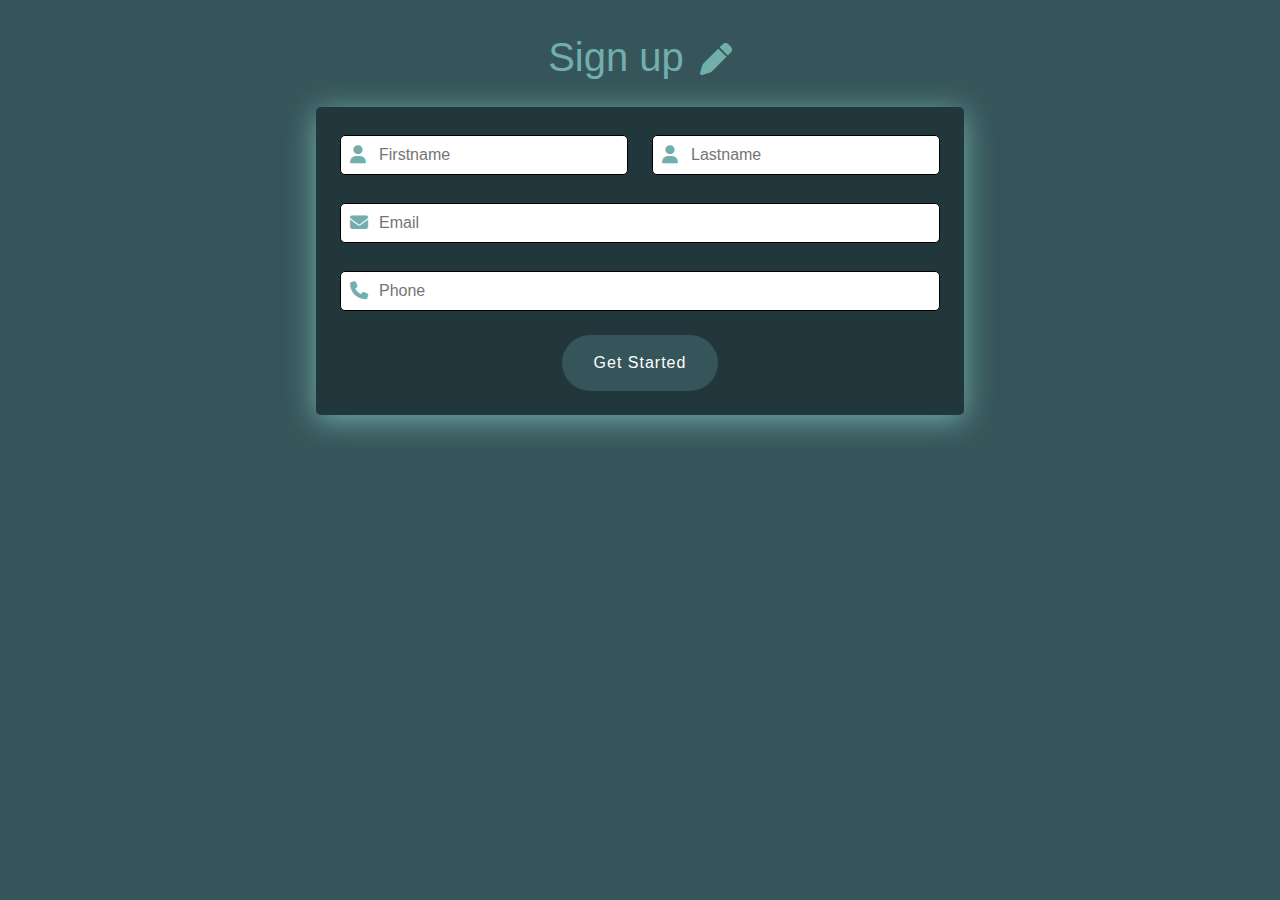
==== commit 9d1690e2: "sdfg" ====
--- a/index.html
+++ b/index.html
@@ -15,7 +15,7 @@
 
     
     <div class="header">
-        <h1>Sign up for free<i class="fa-solid fa-pen"></i></h1>
+        <h1>Sign up<i class="fa-solid fa-pen"></i></h1>
     </div>
     
 
--- a/style.css
+++ b/style.css
@@ -1,5 +1,11 @@
 *{font-family: Arial, Helvetica, sans-serif;}
-
+*:focus-visible {
+    outline: none;
+   
+}
+*:focus:not(:focus-visible) {
+    outline: none;
+}
 i {
     color: currentColor;
 }
@@ -20,9 +26,9 @@
 
 form i {
     position: absolute;
-    left: 6px;
+    left: 10px;
     font-size: 18px;
-    top: 8px;
+    top: 14px;
     color: #72aeac;
 }
 
@@ -39,6 +45,8 @@
     max-width: 600px;
     display: block;
     margin: 0 auto;
+    box-shadow: 0px 5px 30px #72aeac;
+    border-radius: 5px;
 }
 
 label {
@@ -50,7 +58,7 @@
 button, .button {
     background: #36555a;
     color: #fff;
-    padding: 8px 32px 8px 32px;
+    padding: 16px 32px 16px 32px;
     font-size: 16px;
     font-family: sans-serif;
     font-weight: 500;
@@ -58,8 +66,8 @@
     border-style: none;
     line-height: 24px;
     text-align: center;
-    margin-top: 32px;
-
+    border-radius: 30px;
+    
 }
 
 .actionbar {
@@ -75,14 +83,15 @@
 }
 
 input {
-
-   border: #72aeac;
-    height: 26px;
+    font-size: 16px;
+    border: #72aeac;
+    height: 40px;
     margin-top: 4px;
     border: solid;
     border-width: 1px;
     padding: 8px;
     text-indent: 30px;
+    border-radius: 5px;
 
 }
 
@@ -114,6 +123,8 @@
     .formrow{
      display: flex;
      gap: 24px;
+     padding: 0px;
+     margin: 0px;
     }
   }
 
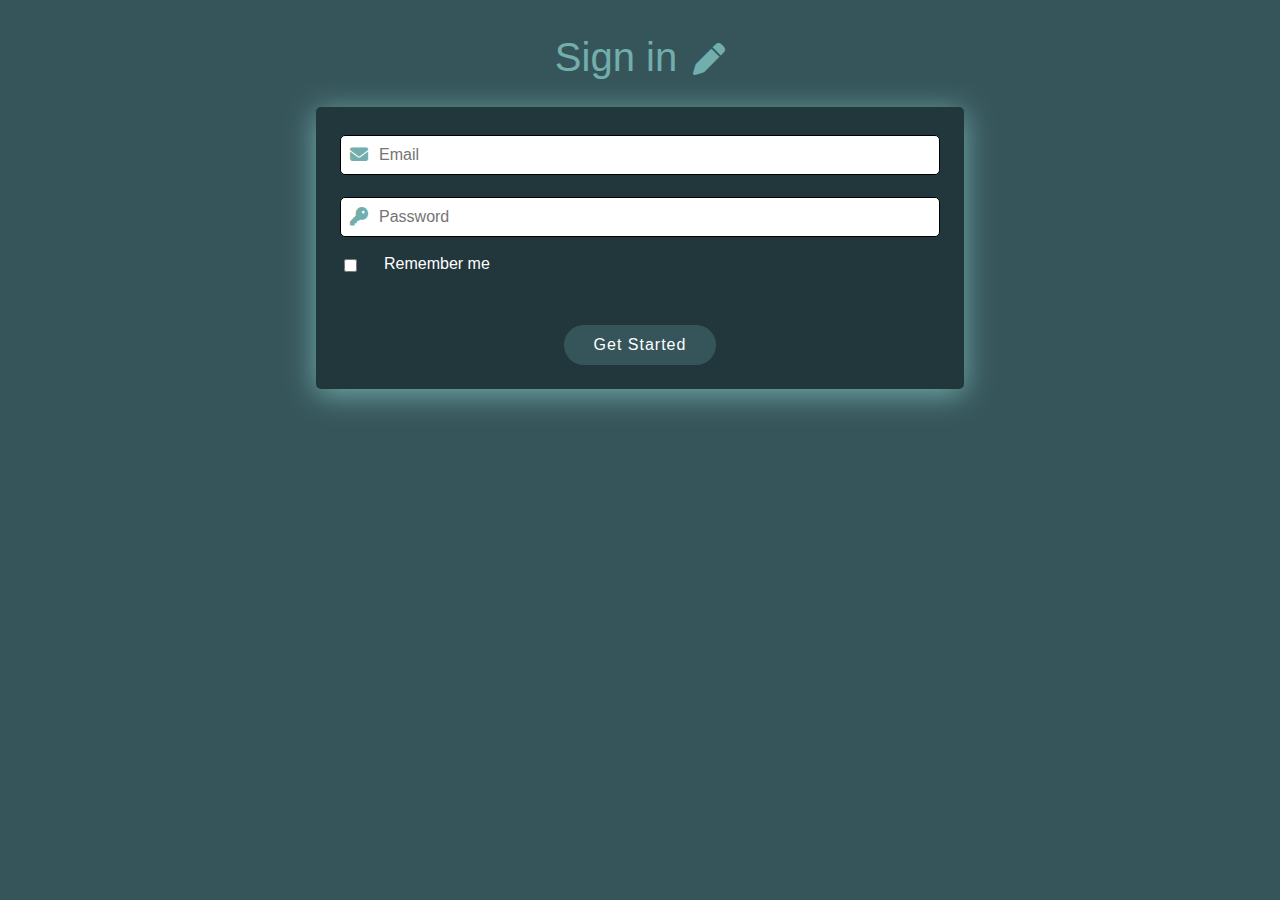
==== commit 221694fc: "asdf" ====
--- a/index.html
+++ b/index.html
@@ -15,23 +15,12 @@
 
     
     <div class="header">
-        <h1>Sign up<i class="fa-solid fa-pen"></i></h1>
+        <h1>Sign in<i class="fa-solid fa-pen"></i></h1>
     </div>
     
 
     <form>
         
-        <div class="formrow">
-            <div class="input">
-                <i class="fa-solid fa-user"></i>
-                <input type="text" name="fname" placeholder="Firstname">
-            </div>
-            <div class="input">
-                <i class="fa-solid fa-user"></i>
-                <input type="text" name="lname" placeholder="Lastname">
-            </div>
-
-        </div>
         
         <div class="formrow">
             <div class="input">
@@ -42,13 +31,19 @@
 
         <div class="formrow">
                 <div class="input">
-                    <i class="fa-solid fa-phone"></i>
-                    <input type="text" name="phone" placeholder="Phone">
+                    <i class="fa-solid fa-key"></i>
+                    <input type="text" name="password" placeholder="Password">
                 </div>
         </div>
+
+        <label class="formrow">
+            <input type="checkbox" class="checkbox" value="Remember-me">Remember me
+        </label>
     
         <div class="actionbar">
-            <button type="submit" class="button button-block">Get Started</button>
+          <button>
+            <a href="submit.html">Get Started</a> 
+          </button> 
         </div>
       </form>
     
--- a/style.css
+++ b/style.css
@@ -41,7 +41,7 @@
 form {
     background-color: #22373c;
     padding: 24px;
-    width: 80%;
+    width: 50%;
     max-width: 600px;
     display: block;
     margin: 0 auto;
@@ -49,16 +49,27 @@
     border-radius: 5px;
 }
 
+.checkbox {
+    height: auto;
+    width: auto;
+}
+
 label {
-    position: absolute;
-    top: 32px;
-    left: 32px;
+  
+    text-align: left;
+    color: #FFF;
+}
+
+
+a {
+    color: #fff;
+    text-decoration: none;
 }
 
 button, .button {
     background: #36555a;
     color: #fff;
-    padding: 16px 32px 16px 32px;
+    padding: 8px 30px 8px 30px;
     font-size: 16px;
     font-family: sans-serif;
     font-weight: 500;
@@ -66,14 +77,15 @@
     border-style: none;
     line-height: 24px;
     text-align: center;
-    border-radius: 30px;
+    border-radius: 25px;
     
 }
 
 .actionbar {
-flex: 1;
-display: flex;
-justify-content: center;
+    padding-top: 32px;
+    flex: 1;
+    display: flex;
+    justify-content: center;
 
 }
 
@@ -104,27 +116,26 @@
 .input {
     display: flex;
     flex-direction: column;
-    margin-bottom: 24px;
     flex: 1;
     position: relative;
 }
 
 .formrow {
-    margin-top: 8px;
-    margin-bottom: 8px;
+   
+    margin-bottom: 18px;
 }
+
 
 .submit {
 float: right;
 flex: 1;
 }
 
+
 @media (min-width: 720px) {
     .formrow{
      display: flex;
      gap: 24px;
-     padding: 0px;
-     margin: 0px;
     }
   }
 
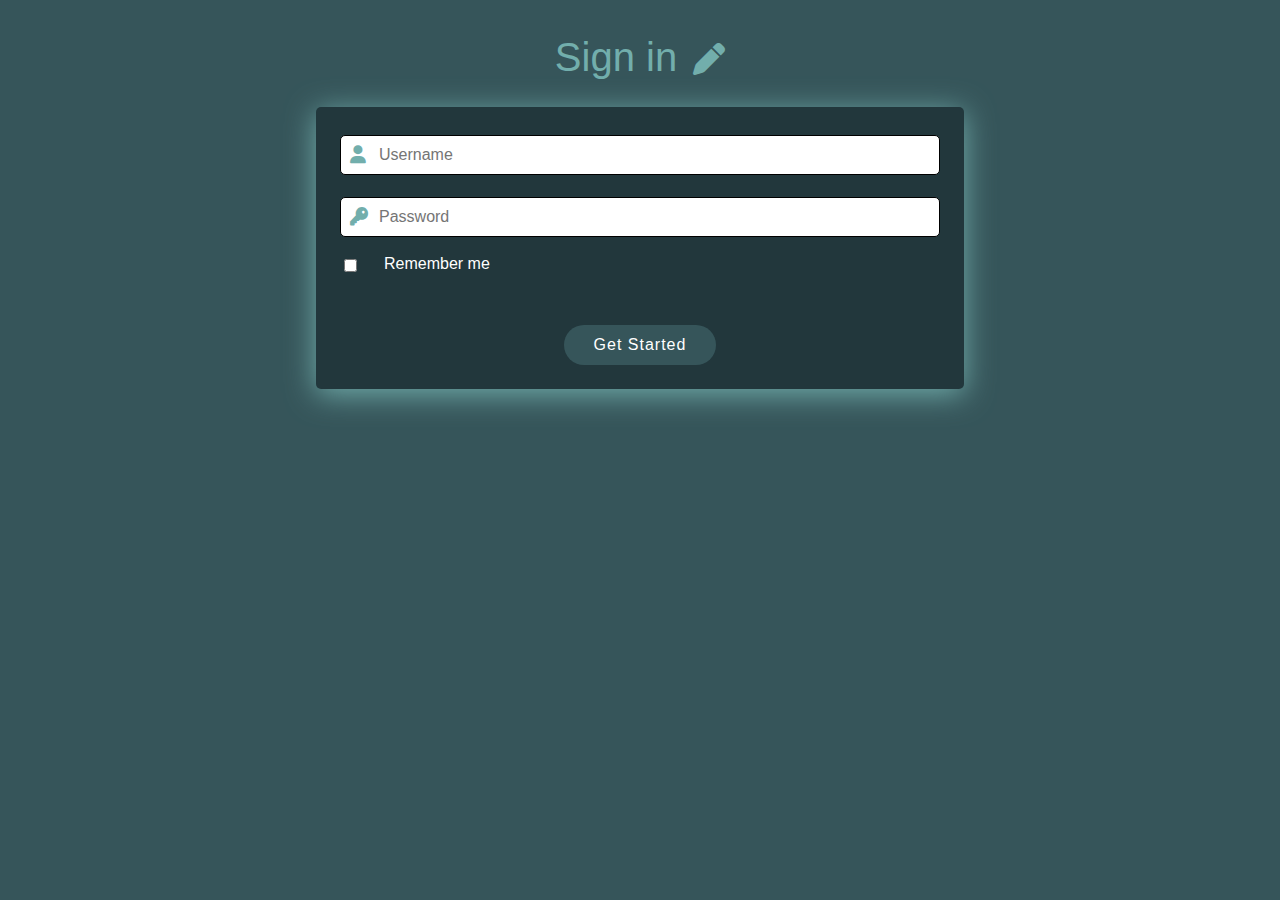
==== commit ed1e1f9d: "asdg" ====
--- a/index.html
+++ b/index.html
@@ -24,8 +24,8 @@
         
         <div class="formrow">
             <div class="input">
-                <i class="fa-solid fa-envelope"></i>
-                <input type="text" name="email" placeholder="Email">
+                <i class="fa-solid fa-user"></i>
+                <input type="text" name="Username" placeholder="Username">
                 </div> 
         </div>
 
--- a/style.css
+++ b/style.css
@@ -49,6 +49,11 @@
     border-radius: 5px;
 }
 
+input[type="checkbox"]:focus {
+    outline: max(2px, 0.15em) solid currentColor;
+    outline-offset: max(2px, 0.15em);
+  }
+  
 .checkbox {
     height: auto;
     width: auto;
@@ -121,7 +126,6 @@
 }
 
 .formrow {
-   
     margin-bottom: 18px;
 }
 
